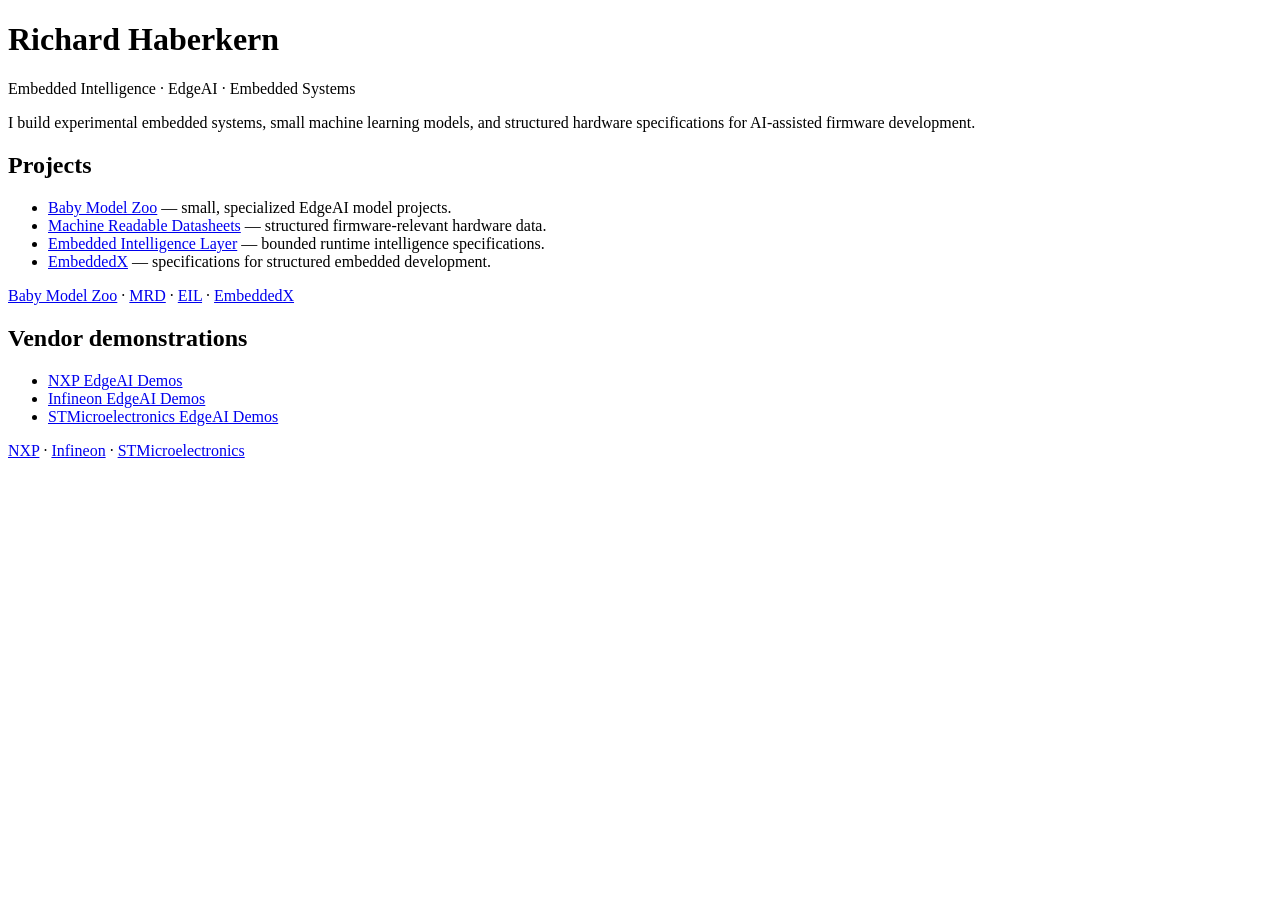
==== index.html @ f019dea9 "Publish EdgeAI project hub" ====
<!doctype html>
<html lang="en">
<head>
  <meta charset="utf-8">
  <meta name="viewport" content="width=device-width, initial-scale=1">
  <title>Richard Haberkern | Embedded Intelligence and EdgeAI</title>
  <meta name="description" content="Embedded Intelligence, EdgeAI models, structured hardware specifications, and firmware development tools by Richard Haberkern.">
  <link rel="canonical" href="https://telespial.github.io/">
</head>
<body>
  <header><h1>Richard Haberkern</h1><p>Embedded Intelligence · EdgeAI · Embedded Systems</p></header>
  <main>
    <p>I build experimental embedded systems, small machine learning models, and structured hardware specifications for AI-assisted firmware development.</p>
    <h2>Projects</h2>
    <ul>
      <li><a href="https://github.com/telespial/Baby-Model-Zoo">Baby Model Zoo</a> — small, specialized EdgeAI model projects.</li>
      <li><a href="https://github.com/telespial/Machine-Readable-Datasheets-Specs">Machine Readable Datasheets</a> — structured firmware-relevant hardware data.</li>
      <li><a href="https://github.com/telespial/Embedded-Intelligence-Layer-Specs">Embedded Intelligence Layer</a> — bounded runtime intelligence specifications.</li>
      <li><a href="https://github.com/telespial/EmbeddedX-Specs">EmbeddedX</a> — specifications for structured embedded development.</li>
    </ul>
    <p><a href="baby-model-zoo.html">Baby Model Zoo</a> · <a href="mrd.html">MRD</a> · <a href="eil.html">EIL</a> · <a href="embeddedx.html">EmbeddedX</a></p>
    <h2>Vendor demonstrations</h2>
    <ul>
      <li><a href="https://github.com/telespial/NXP-EdgeAI-Demos">NXP EdgeAI Demos</a></li>
      <li><a href="https://github.com/telespial/Infineon-EdgeAI-Demos">Infineon EdgeAI Demos</a></li>
      <li><a href="https://github.com/telespial/STMicro-EdgeAI-Demos">STMicroelectronics EdgeAI Demos</a></li>
    </ul>
    <p><a href="nxp-demos.html">NXP</a> · <a href="infineon-demos.html">Infineon</a> · <a href="stmicro-demos.html">STMicroelectronics</a></p>
  </main>
</body>
</html>
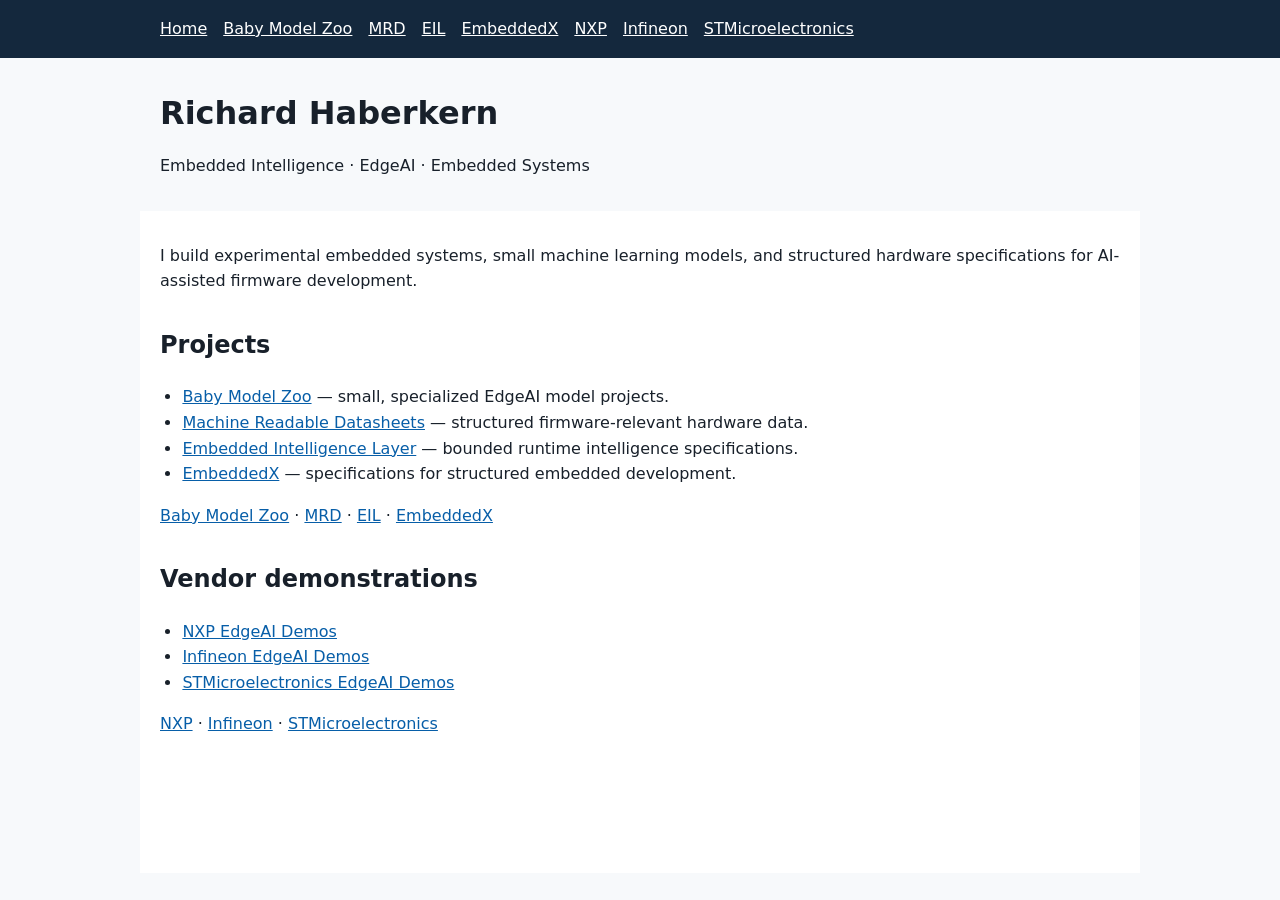
==== commit 3f7ae70b: "Expand EdgeAI project pages and responsive navigation" ====
--- a/index.html
+++ b/index.html
@@ -5,9 +5,12 @@
   <meta name="viewport" content="width=device-width, initial-scale=1">
   <title>Richard Haberkern | Embedded Intelligence and EdgeAI</title>
   <meta name="description" content="Embedded Intelligence, EdgeAI models, structured hardware specifications, and firmware development tools by Richard Haberkern.">
+  <meta name="google-site-verification" content="google35d7d7b2ee5f3c28">
   <link rel="canonical" href="https://telespial.github.io/">
+  <link rel="stylesheet" href="style.css">
 </head>
 <body>
+  <nav><a href="index.html">Home</a><a href="baby-model-zoo.html">Baby Model Zoo</a><a href="mrd.html">MRD</a><a href="eil.html">EIL</a><a href="embeddedx.html">EmbeddedX</a><a href="nxp-demos.html">NXP</a><a href="infineon-demos.html">Infineon</a><a href="stmicro-demos.html">STMicroelectronics</a></nav>
   <header><h1>Richard Haberkern</h1><p>Embedded Intelligence · EdgeAI · Embedded Systems</p></header>
   <main>
     <p>I build experimental embedded systems, small machine learning models, and structured hardware specifications for AI-assisted firmware development.</p>
--- a/style.css
+++ b/style.css
@@ -0,0 +1 @@
+:root{font-family:system-ui,-apple-system,BlinkMacSystemFont,"Segoe UI",sans-serif;color:#18202a;background:#f7f9fb;line-height:1.6}body{margin:0}nav,main,header{max-width:960px;margin:auto;padding:1rem 1.25rem}nav{background:#14283d;color:#fff;max-width:none;padding-left:max(1.25rem,calc((100% - 960px)/2));padding-right:max(1.25rem,calc((100% - 960px)/2))}nav a{color:#fff;margin-right:1rem}main{background:#fff;min-height:70vh}h1{line-height:1.15}h2{margin-top:2rem}a{color:#075ea8}img{display:block;max-width:100%;height:auto;border-radius:.5rem;margin:1rem 0}ul{padding-left:1.4rem}.page-links{display:flex;flex-wrap:wrap;gap:.5rem 1rem}@media(max-width:600px){nav,main,header{padding:.8rem 1rem}nav a{display:inline-block;margin:.2rem .7rem .2rem 0;font-size:.95rem}body{font-size:1rem}h1{font-size:1.8rem}h2{font-size:1.3rem}}
